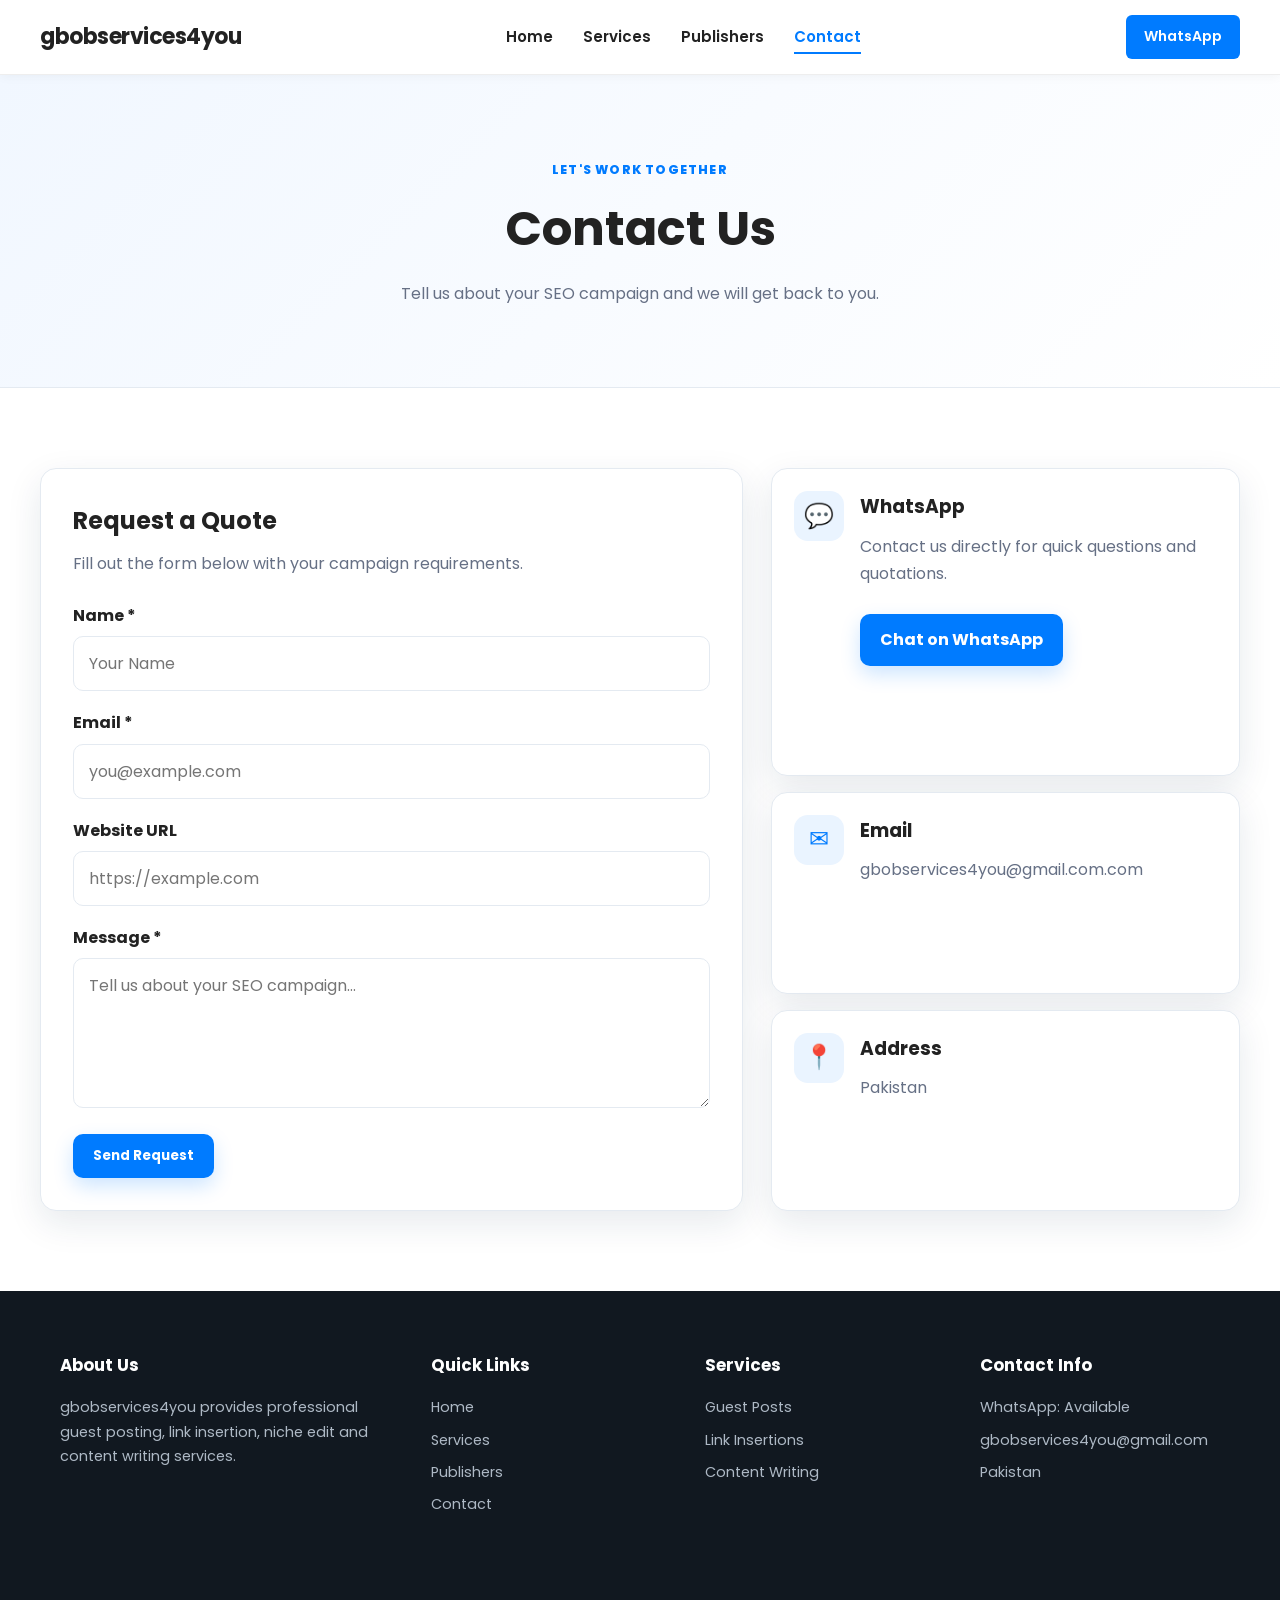
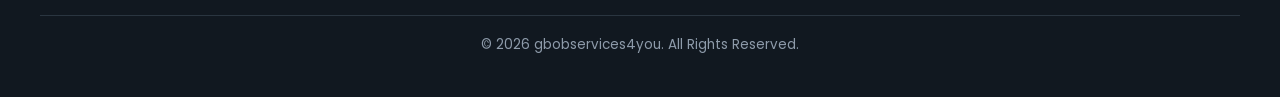
==== contact.html @ 7d3c3a0f "Initial website" ====
<!DOCTYPE html>
<html lang="en">

<head>

<meta charset="UTF-8">

<meta name="viewport" content="width=device-width, initial-scale=1.0">

<title>Contact Us | gbobservices4you</title>

<meta name="description"
content="Contact gbobservices4you for guest posts, link insertions, niche edits and SEO content writing.">

<meta name="robots" content="index, follow">

<!-- Google Analytics Placeholder -->
<!-- Google Ads Conversion Placeholder -->

<link rel="preconnect" href="https://fonts.googleapis.com">

<link rel="preconnect" href="https://fonts.gstatic.com" crossorigin>

<link href="https://fonts.googleapis.com/css2?family=Poppins:wght@400;500;600;700;800&display=swap"
rel="stylesheet">

<link rel="stylesheet" href="css/style.css">

</head>


<body>


<header class="site-header">

<div class="container navbar">

<a href="index.html" class="logo">
gbobservices4you
</a>

<button class="menu-toggle" id="menuToggle">
☰
</button>

<nav>

<ul class="nav-links" id="navLinks">

<li>
<a href="index.html">
Home
</a>
</li>

<li>
<a href="services.html">
Services
</a>
</li>

<li>
<a href="publishers.html">
Publishers
</a>
</li>

<li>
<a href="contact.html" class="active">
Contact
</a>
</li>

</ul>

</nav>

<a href="https://wa.me/+923234424639" class="whatsapp-btn header-whatsapp" data-whatsapp>
WhatsApp
</a>

</div>

</header>



<main>


<section class="page-banner">

<div class="container">

<span class="eyebrow">
Let's Work Together
</span>

<h1>
Contact Us
</h1>

<p>
Tell us about your SEO campaign and we will get back to you.
</p>

</div>

</section>



<section class="section">

<div class="container contact-layout">


<!-- CONTACT FORM -->

<form
class="form-card"
action=https://formspree.io/f/xvkoevgk
method="POST">


<h2>
Request a Quote
</h2>

<p class="form-intro">
Fill out the form below with your campaign requirements.
</p>



<div class="form-group">

<label for="name">
Name *
</label>

<input
type="text"
id="name"
name="name"
placeholder="Your Name"
required>

</div>



<div class="form-group">

<label for="email">
Email *
</label>

<input
type="email"
id="email"
name="email"
placeholder="you@example.com"
required>

</div>



<div class="form-group">

<label for="website">
Website URL
</label>

<input
type="url"
id="website"
name="website"
placeholder="https://example.com">

</div>



<div class="form-group">

<label for="message">
Message *
</label>

<textarea
id="message"
name="message"
placeholder="Tell us about your SEO campaign..."
required></textarea>

</div>


<input
type="hidden"
name="_subject"
value="New SEO Quote Request - gbobservices4you">


<button
type="submit"
class="btn btn-primary">

Send Request

</button>


</form>



<!-- CONTACT INFO -->

<div class="contact-info">


<article class="contact-card">

<div class="icon-box">
💬
</div>

<div>

<h3>
WhatsApp
</h3>

<p>
Contact us directly for quick questions and quotations.
</p>

<br>

<a
href="https://wa.me/+923234424639"
class="btn btn-primary"
data-whatsapp>

Chat on WhatsApp

</a>

</div>

</article>



<article class="contact-card">

<div class="icon-box">
✉
</div>

<div>

<h3>
Email
</h3>

<p>
gbobservices4you@gmail.com.com
</p>

</div>

</article>



<article class="contact-card">

<div class="icon-box">
📍
</div>

<div>

<h3>
Address
</h3>

<p>
Pakistan
</p>

</div>

</article>


</div>


</div>

</section>


</main>



<footer class="footer">

<div class="container">

<div class="footer-grid">


<div>

<h3>
About Us
</h3>

<p>
gbobservices4you provides professional guest posting,
link insertion, niche edit and content writing services.
</p>

</div>


<div>

<h3>
Quick Links
</h3>

<ul>

<li>
<a href="index.html">
Home
</a>
</li>

<li>
<a href="services.html">
Services
</a>
</li>

<li>
<a href="publishers.html">
Publishers
</a>
</li>

<li>
<a href="contact.html">
Contact
</a>
</li>

</ul>

</div>


<div>

<h3>
Services
</h3>

<ul>

<li>
<a href="services.html#guest-post">
Guest Posts
</a>
</li>

<li>
<a href="services.html#link-insertion">
Link Insertions
</a>
</li>

<li>
<a href="services.html#content-writing">
Content Writing
</a>
</li>

</ul>

</div>


<div>

<h3>
Contact Info
</h3>

<ul>

<li>
WhatsApp: Available
</li>

<li>
    gbobservices4you@gmail.com
</li>

<li>
Pakistan
</li>

</ul>

</div>


</div>


<div class="footer-bottom">

© 2026 gbobservices4you.
All Rights Reserved.

</div>

</div>

</footer>


<script src="js/script.js"></script>

</body>

</html>
---- css/style.css ----
:root {

    --blue: #007BFF;
    --blue-dark: #005fc7;

    --black: #222;
    --white: #fff;

    --muted: #667085;

    --light: #f5f8fc;

    --border: #e4eaf1;

    --shadow: 0 12px 35px rgba(20, 45, 80, 0.10);

    --radius: 16px;

    --container: 1180px;

}


* {

    margin: 0;
    padding: 0;

    box-sizing: border-box;

}


html {

    scroll-behavior: smooth;

}


body {

    font-family: "Poppins", sans-serif;

    color: var(--black);

    background: #fff;

    line-height: 1.7;

}


a {

    text-decoration: none;

    color: inherit;

}


img {

    max-width: 100%;

    display: block;

}


.container {

    width: min(92%, var(--container));

    margin: auto;

}


/* HEADER */

.site-header {

    position: sticky;

    top: 0;

    z-index: 1000;

    background: rgba(255, 255, 255, 0.97);

    backdrop-filter: blur(12px);

    border-bottom: 1px solid rgba(0, 0, 0, 0.06);

}


.navbar {

    min-height: 74px;

    display: flex;

    align-items: center;

    justify-content: space-between;

    gap: 20px;

}


.logo {

    font-size: 1.45rem;

    font-weight: 800;

    color: var(--blue);

    letter-spacing: -0.5px;

}


.nav-links {

    display: flex;

    align-items: center;

    gap: 30px;

    list-style: none;

}


.nav-links a {

    font-weight: 600;

    font-size: 0.94rem;

    position: relative;

    padding: 25px 0;

}


.nav-links a::after {

    content: "";

    position: absolute;

    left: 0;

    bottom: 18px;

    width: 0;

    height: 2px;

    background: var(--blue);

    transition: 0.25s;

}


.nav-links a:hover,

.nav-links a.active {

    color: var(--blue);

}


.nav-links a:hover::after,

.nav-links a.active::after {

    width: 100%;

}


/* BUTTONS */

.btn,

.whatsapp-btn {

    display: inline-flex;

    align-items: center;

    justify-content: center;

    gap: 8px;

    border: none;

    cursor: pointer;

    border-radius: 10px;

    padding: 12px 20px;

    font-family: inherit;

    font-weight: 700;

    transition: 0.25s;

}


.whatsapp-btn {

    background: #25D366;

    color: white;

}


.whatsapp-btn:hover {

    transform: translateY(-2px);

}


.btn-primary {

    background: var(--blue);

    color: white;

    box-shadow: 0 8px 20px rgba(0, 123, 255, 0.20);

}


.btn-primary:hover {

    background: var(--blue-dark);

    transform: translateY(-2px);

}


.btn-light {

    background: white;

    color: var(--blue);

}


.btn-light:hover {

    transform: translateY(-2px);

}


.btn-outline {

    border: 1px solid var(--blue);

    color: var(--blue);

    background: white;

}


.btn-outline:hover {

    background: var(--blue);

    color: white;

}


/* MOBILE MENU */

.menu-toggle {

    display: none;

    background: none;

    border: none;

    font-size: 1.7rem;

    cursor: pointer;

}


/* HERO */

.hero {

    min-height: 620px;

    display: flex;

    align-items: center;

    color: white;

    background:

        linear-gradient(
            90deg,
            rgba(0, 32, 68, 0.90),
            rgba(0, 123, 255, 0.50)
        ),

        url("https://images.unsplash.com/photo-1556761175-b413da4baf72?auto=format&fit=crop&w=1800&q=80")

        center / cover;

}


.hero-content {

    max-width: 760px;

    padding: 80px 0;

}


.hero h1 {

    font-size: clamp(2.2rem, 5vw, 4rem);

    line-height: 1.15;

    margin-bottom: 20px;

}


.hero p {

    font-size: 1.08rem;

    max-width: 680px;

    color: #eef6ff;

    margin-bottom: 30px;

}


.hero-actions {

    display: flex;

    gap: 12px;

    flex-wrap: wrap;

}


.eyebrow {

    display: inline-block;

    color: var(--blue);

    font-weight: 800;

    text-transform: uppercase;

    letter-spacing: 1.2px;

    font-size: 0.78rem;

    margin-bottom: 8px;

}


.hero-eyebrow {

    color: #9ed0ff;

}


/* SECTIONS */

.section {

    padding: 80px 0;

}


.section-alt {

    background: var(--light);

}


.section-heading {

    text-align: center;

    max-width: 720px;

    margin: 0 auto 45px;

}


.section-heading h2 {

    font-size: clamp(1.8rem, 3vw, 2.6rem);

    line-height: 1.25;

    margin-bottom: 12px;

}


.section-heading p {

    color: var(--muted);

}


/* CARDS */

.grid-3 {

    display: grid;

    grid-template-columns: repeat(3, 1fr);

    gap: 24px;

}


.card,

.service-box,

.price-card,

.contact-card {

    background: white;

    border: 1px solid var(--border);

    border-radius: var(--radius);

    box-shadow: var(--shadow);

    padding: 30px;

    transition: 0.25s;

}


.card:hover,

.service-box:hover,

.price-card:hover,

.contact-card:hover {

    transform: translateY(-6px);

}


.icon-box {

    width: 54px;

    height: 54px;

    border-radius: 14px;

    background: #eaf4ff;

    color: var(--blue);

    display: grid;

    place-items: center;

    font-size: 1.5rem;

    margin-bottom: 18px;

}


.card h3,

.service-box h3,

.contact-card h3 {

    margin-bottom: 10px;

}


.card p,

.service-box p,

.contact-card p {

    color: var(--muted);

}


/* CTA */

.cta-strip {

    padding: 55px 0;

    background: linear-gradient(
        135deg,
        #006ee6,
        #0094ff
    );

    color: white;

    text-align: center;

}


.cta-strip h2 {

    font-size: 2rem;

    margin-bottom: 12px;

}


.cta-strip p {

    margin-bottom: 22px;

    color: #eaf5ff;

}


/* PAGE BANNER */

.page-banner {

    padding: 80px 0;

    background: linear-gradient(
        135deg,
        #f1f7ff,
        #fff
    );

    border-bottom: 1px solid var(--border);

    text-align: center;

}


.page-banner h1 {

    font-size: clamp(2rem, 4vw, 3rem);

    margin-bottom: 10px;

}


.page-banner p {

    color: var(--muted);

}


/* CHECK LIST */

.check-list {

    list-style: none;

    margin: 18px 0 25px;

}


.check-list li {

    margin: 9px 0;

    color: #475467;

}


.check-list li::before {

    content: "✓";

    color: var(--blue);

    font-weight: 800;

    margin-right: 9px;

}


/* PRICING */

.pricing {

    display: grid;

    grid-template-columns: repeat(3, 1fr);

    gap: 24px;

}


.price-card.featured {

    border: 2px solid var(--blue);

    position: relative;

}


.badge {

    position: absolute;

    top: -13px;

    right: 22px;

    background: var(--blue);

    color: white;

    padding: 5px 12px;

    border-radius: 30px;

    font-size: 0.75rem;

    font-weight: 700;

}


.price-card .amount {

    font-size: 2rem;

    font-weight: 800;

    margin: 12px 0;

    color: var(--blue);

}


.price-card small {

    color: var(--muted);

}


/* PUBLISHERS */
/* =========================================================
   PUBLISHERS PAGE
   ========================================================= */

.publishers-section {
    padding: 100px 20px;
    background: #ffffff;
    min-height: 70vh;
}

.container {
    width: 100%;
    max-width: 1200px;
    margin: 0 auto;
}


/* ================= SECTION HEADING ================= */

.section-heading {
    text-align: center;
    margin-bottom: 45px;
}

.section-label {
    display: inline-block;
    color: #007BFF;
    font-size: 14px;
    font-weight: 600;
    letter-spacing: 1.5px;
    margin-bottom: 10px;
}

.section-heading h1 {
    margin: 0 0 15px;
    font-size: 42px;
    line-height: 1.2;
    color: #222222;
}

.section-heading h1 span {
    color: #007BFF;
}

.section-heading p {
    max-width: 700px;
    margin: 0 auto;
    color: #666666;
    font-size: 16px;
    line-height: 1.7;
}


/* ================= SEARCH ================= */

.publisher-search-box {
    max-width: 700px;
    margin: 0 auto 15px;
}

.publisher-search-box input {
    width: 100%;
    padding: 16px 20px;

    border: 1px solid #dddddd;
    border-radius: 8px;

    font-family: "Poppins", sans-serif;
    font-size: 15px;

    outline: none;

    transition: 0.3s ease;
    box-sizing: border-box;
}

.publisher-search-box input:focus {
    border-color: #007BFF;

    box-shadow:
        0 0 0 3px rgba(0, 123, 255, 0.10);
}

.publisher-results {
    text-align: center;
    color: #666666;
    font-size: 14px;
    margin: 10px 0 25px;
}


/* ================= TABLE ================= */

.publisher-table-wrapper {
    width: 100%;
    overflow-x: auto;

    border: 1px solid #e5e5e5;
    border-radius: 10px;

    background: #ffffff;
}

.publisher-table {
    width: 100%;
    min-width: 1050px;

    border-collapse: collapse;

    font-size: 14px;
}

.publisher-table thead {
    background: #222222;
    color: #ffffff;
}

.publisher-table th {
    padding: 15px 14px;

    text-align: left;

    font-weight: 600;
    white-space: nowrap;
}

.publisher-table td {
    padding: 14px;

    border-bottom: 1px solid #eeeeee;

    color: #444444;

    vertical-align: middle;
}

.publisher-table tbody tr {
    transition: 0.2s ease;
}

.publisher-table tbody tr:hover {
    background: #f7fbff;
}

.publisher-table tbody tr:last-child td {
    border-bottom: none;
}


/* ================= WEBSITE LINK ================= */

.publisher-website {
    color: #007BFF;

    font-weight: 500;

    text-decoration: none;

    display: inline-block;

    max-width: 250px;

    overflow: hidden;

    text-overflow: ellipsis;

    white-space: nowrap;
}

.publisher-website:hover {
    text-decoration: underline;
}


/* ================= ORDER BUTTON ================= */

.order-btn {
    display: inline-block;

    padding: 8px 14px;

    background: #007BFF;

    color: #ffffff;

    border-radius: 6px;

    text-decoration: none;

    font-size: 13px;

    font-weight: 500;

    white-space: nowrap;

    transition: 0.3s ease;
}

.order-btn:hover {
    background: #0056b3;
    transform: translateY(-1px);
}


/* ================= STATUS ================= */

.status-badge {
    display: inline-block;

    padding: 5px 10px;

    border-radius: 20px;

    font-size: 12px;

    font-weight: 600;

    white-space: nowrap;
}

.status-available {
    background: #e8f7ee;
    color: #198754;
}

.status-unavailable {
    background: #fdeaea;
    color: #dc3545;
}

.status-default {
    background: #eeeeee;
    color: #555555;
}


/* ================= TABLE MESSAGE ================= */

.table-message {
    text-align: center !important;

    padding: 35px !important;

    color: #777777 !important;
}


/* =========================================================
   HEADER
   ========================================================= */

.site-header {
    position: sticky;

    top: 0;

    z-index: 1000;

    background: #ffffff;

    border-bottom: 1px solid #eeeeee;

    box-shadow: 0 2px 10px rgba(0, 0, 0, 0.04);
}

.header-container {
    width: 100%;

    max-width: 1200px;

    margin: 0 auto;

    padding: 15px 20px;

    display: flex;

    align-items: center;

    justify-content: space-between;

    gap: 20px;

    box-sizing: border-box;
}

.logo {
    color: #222222;

    text-decoration: none;

    font-size: 22px;

    font-weight: 700;

    white-space: nowrap;
}

.main-nav {
    display: flex;

    align-items: center;

    gap: 25px;
}

.main-nav a {
    color: #333333;

    text-decoration: none;

    font-size: 14px;

    font-weight: 500;

    transition: 0.3s ease;
}

.main-nav a:hover,
.main-nav a.active {
    color: #007BFF;
}

.whatsapp-btn {
    display: inline-block;

    padding: 10px 18px;

    background: #007BFF;

    color: #ffffff;

    text-decoration: none;

    border-radius: 6px;

    font-size: 14px;

    font-weight: 600;

    white-space: nowrap;

    transition: 0.3s ease;
}

.whatsapp-btn:hover {
    background: #0056b3;
}


/* =========================================================
   FOOTER
   ========================================================= */

.site-footer {
    background: #222222;

    color: #ffffff;

    padding-top: 60px;
}

.footer-grid {
    display: grid;

    grid-template-columns:
        repeat(4, 1fr);

    gap: 40px;

    padding: 0 20px 50px;

    box-sizing: border-box;
}

.footer-column h3 {
    margin-top: 0;

    margin-bottom: 20px;

    font-size: 18px;

    color: #ffffff;
}

.footer-column p {
    color: #bbbbbb;

    font-size: 14px;

    line-height: 1.8;

    margin: 0 0 10px;
}

.footer-column a {
    display: block;

    color: #bbbbbb;

    text-decoration: none;

    font-size: 14px;

    margin-bottom: 10px;

    transition: 0.3s ease;
}

.footer-column a:hover {
    color: #007BFF;
}

.footer-column p a {
    display: inline;
    margin: 0;
}

.footer-bottom {
    border-top: 1px solid #3a3a3a;

    text-align: center;

    padding: 20px;
}

.footer-bottom p {
    margin: 0;

    color: #999999;

    font-size: 13px;
}


/* =========================================================
   RESPONSIVE
   ========================================================= */

@media (max-width: 900px) {

    .footer-grid {
        grid-template-columns:
            repeat(2, 1fr);
    }

    .main-nav {
        gap: 15px;
    }

    .section-heading h1 {
        font-size: 36px;
    }
}


@media (max-width: 700px) {

    .header-container {
        flex-wrap: wrap;

        justify-content: center;
    }

    .logo {
        width: 100%;

        text-align: center;
    }

    .main-nav {
        width: 100%;

        justify-content: center;

        flex-wrap: wrap;
    }

    .whatsapp-btn {
        display: none;
    }

    .publishers-section {
        padding: 70px 15px;
    }

    .section-heading h1 {
        font-size: 30px;
    }

    .section-heading p {
        font-size: 14px;
    }

    .footer-grid {
        grid-template-columns: 1fr;

        gap: 30px;
    }
}


@media (max-width: 480px) {

    .main-nav {
        gap: 12px;
    }

    .main-nav a {
        font-size: 13px;
    }

    .section-heading h1 {
        font-size: 27px;
    }

    .publisher-search-box input {
        padding: 14px 15px;

        font-size: 14px;
    }
}
/* CONTACT */

.contact-layout {

    display: grid;

    grid-template-columns: 1.2fr 0.8fr;

    gap: 28px;

}


.form-card {

    padding: 32px;

    background: white;

    border: 1px solid var(--border);

    border-radius: var(--radius);

    box-shadow: var(--shadow);

}


.form-intro {

    color: var(--muted);

    margin: 8px 0 25px;

}


.form-group {

    margin-bottom: 18px;

}


.form-group label {

    display: block;

    font-weight: 700;

    margin-bottom: 7px;

}


.form-group input,

.form-group textarea {

    width: 100%;

    padding: 13px 15px;

    border: 1px solid var(--border);

    border-radius: 10px;

    font: inherit;

    outline: none;

}


.form-group input:focus,

.form-group textarea:focus {

    border-color: var(--blue);

    box-shadow: 0 0 0 3px rgba(0, 123, 255, 0.10);

}


.form-group textarea {

    min-height: 150px;

    resize: vertical;

}


.contact-info {

    display: grid;

    gap: 16px;

}


.contact-card {

    display: flex;

    gap: 16px;

    align-items: flex-start;

    padding: 22px;

}


.contact-card .icon-box {

    flex: 0 0 50px;

    width: 50px;

    height: 50px;

    margin: 0;

}


/* FOOTER */

.footer {

    background: #111820;

    color: #d9e2ec;

    padding: 60px 0 20px;

}


.footer-grid {

    display: grid;

    grid-template-columns: 1.4fr 1fr 1fr 1fr;

    gap: 35px;

}


.footer h3 {

    color: white;

    font-size: 1.05rem;

    margin-bottom: 15px;

}


.footer p,

.footer li,

.footer a {

    color: #aeb9c5;

    font-size: 0.9rem;

}


.footer a:hover {

    color: white;

}


.footer ul {

    list-style: none;

}


.footer li {

    margin: 8px 0;

}


.footer-bottom {

    border-top: 1px solid #2a3540;

    margin-top: 40px;

    padding-top: 18px;

    text-align: center;

    color: #8e9baa;

    font-size: 0.84rem;

}


/* RESPONSIVE */

@media (max-width: 900px) {

    .grid-3,

    .pricing {

        grid-template-columns: 1fr;

    }


    .footer-grid {

        grid-template-columns: repeat(2, 1fr);

    }


    .contact-layout {

        grid-template-columns: 1fr;

    }

}


@media (max-width: 760px) {

    .menu-toggle {

        display: block;

    }


    .nav-links {

        position: absolute;

        top: 74px;

        left: 0;

        right: 0;

        background: white;

        display: none;

        flex-direction: column;

        align-items: stretch;

        gap: 0;

        padding: 10px 6%;

        border-bottom: 1px solid var(--border);

        box-shadow: 0 12px 20px rgba(0,0,0,0.06);

    }


    .nav-links.open {

        display: flex;

    }


    .nav-links a {

        display: block;

        padding: 12px 0;

    }


    .nav-links a::after {

        display: none;

    }


    .header-whatsapp {

        display: none;

    }


    .hero {

        min-height: 570px;

    }


    .hero-content {

        padding: 60px 0;

    }


    .section {

        padding: 60px 0;

    }

}


@media (max-width: 520px) {

    .footer-grid {

        grid-template-columns: 1fr;

    }


    .navbar {

        min-height: 68px;

    }


    .nav-links {

        top: 68px;

    }


    .logo {

        font-size: 1.2rem;

    }


    .hero h1 {

        font-size: 2.15rem;

    }


    .hero-actions .btn {

        width: 100%;

    }

}
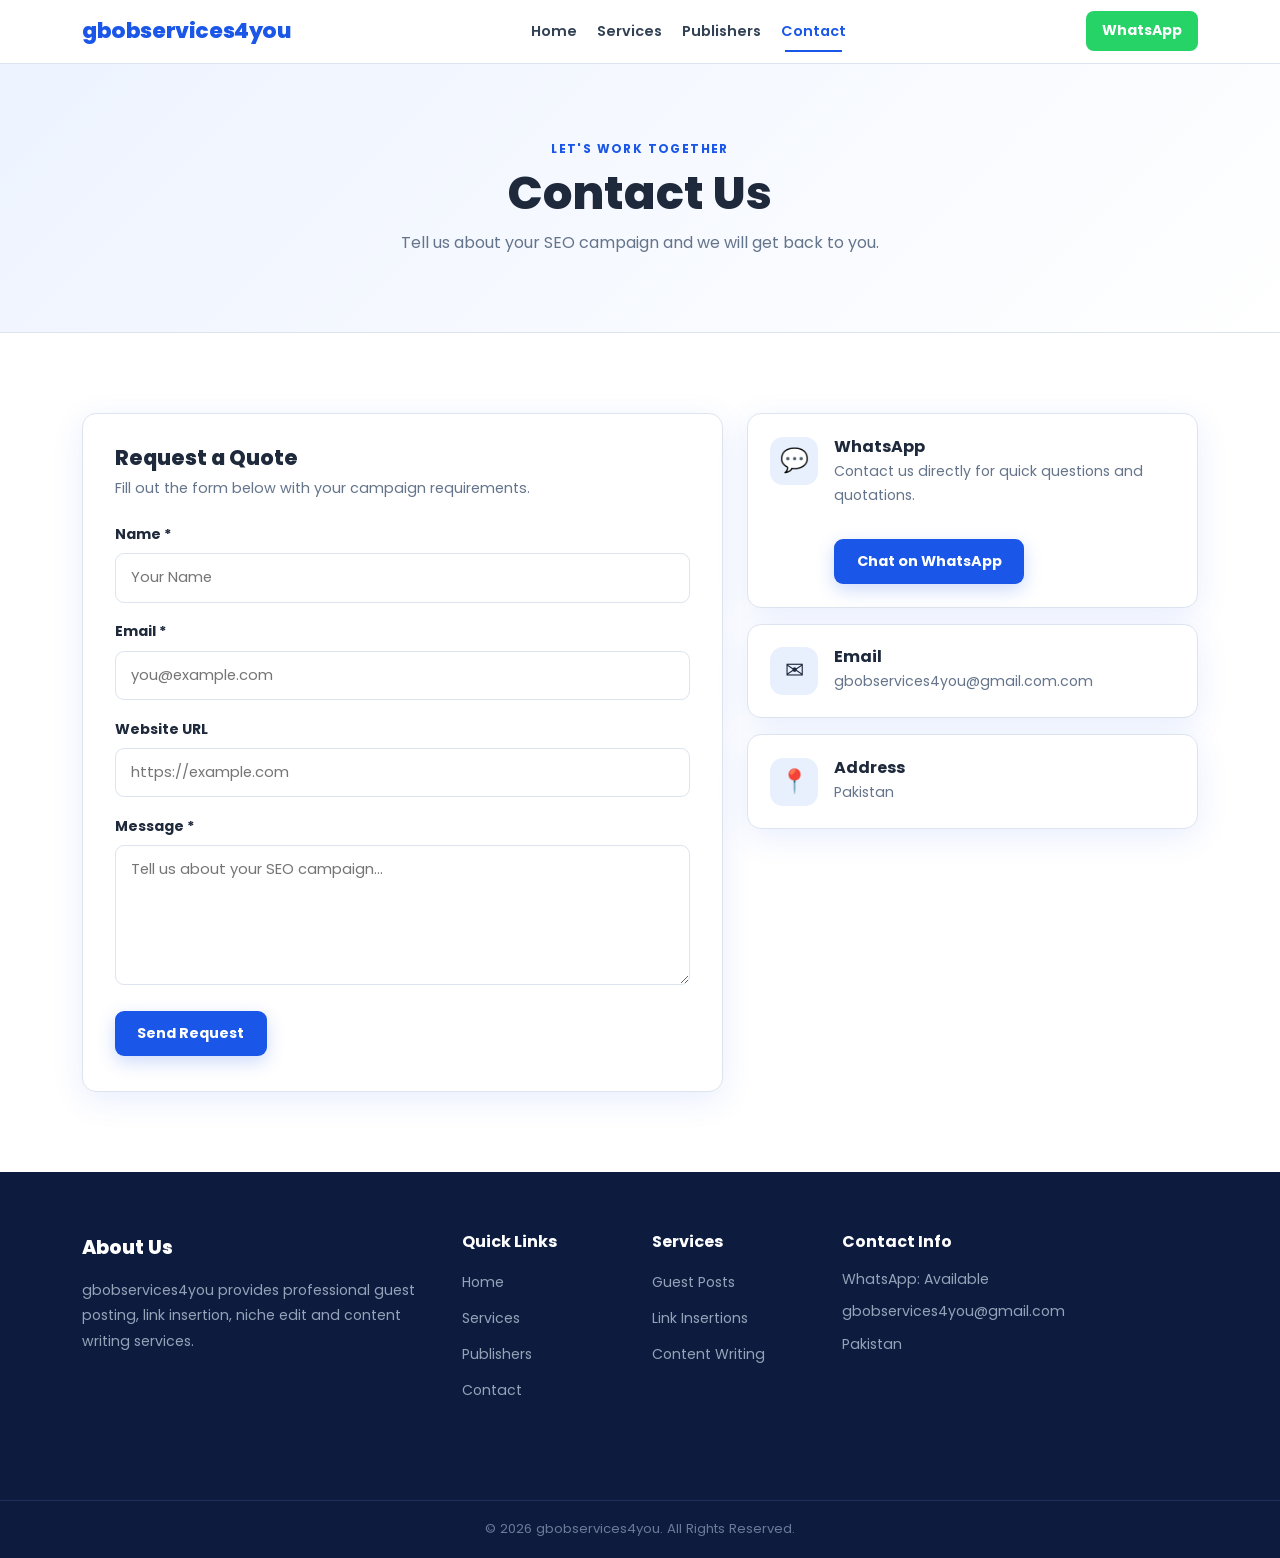
==== commit 7f59f486: "Update gbobservices4you website" ====
--- a/contact.html
+++ b/contact.html
@@ -1,447 +1,208 @@
 <!DOCTYPE html>
 <html lang="en">
-
 <head>
-
-<meta charset="UTF-8">
-
-<meta name="viewport" content="width=device-width, initial-scale=1.0">
-
-<title>Contact Us | gbobservices4you</title>
-
-<meta name="description"
-content="Contact gbobservices4you for guest posts, link insertions, niche edits and SEO content writing.">
-
-<meta name="robots" content="index, follow">
-
-<!-- Google Analytics Placeholder -->
-<!-- Google Ads Conversion Placeholder -->
-
-<link rel="preconnect" href="https://fonts.googleapis.com">
-
-<link rel="preconnect" href="https://fonts.gstatic.com" crossorigin>
-
-<link href="https://fonts.googleapis.com/css2?family=Poppins:wght@400;500;600;700;800&display=swap"
-rel="stylesheet">
-
-<link rel="stylesheet" href="css/style.css">
-
+  <meta charset="UTF-8">
+  <meta name="viewport" content="width=device-width, initial-scale=1.0">
+  <title>Contact Us | gbobservices4you</title>
+  <meta name="description" content="Contact gbobservices4you for guest posts, link insertions, niche edits and SEO content writing.">
+  <meta name="robots" content="index, follow">
+
+  <!-- Google Analytics Placeholder -->
+  <!-- Google Ads Conversion Placeholder -->
+
+  <!-- Bootstrap 5 CSS -->
+  <link href="https://cdn.jsdelivr.net/npm/bootstrap@5.3.3/dist/css/bootstrap.min.css" rel="stylesheet">
+
+  <!-- Google Fonts -->
+  <link rel="preconnect" href="https://fonts.googleapis.com">
+  <link rel="preconnect" href="https://fonts.gstatic.com" crossorigin>
+  <link href="https://fonts.googleapis.com/css2?family=Poppins:wght@400;500;600;700;800&display=swap" rel="stylesheet">
+
+  <!-- Custom CSS -->
+  <link rel="stylesheet" href="css/style.css">
 </head>
 
-
 <body>
 
-
+<!-- ==================== HEADER ==================== -->
 <header class="site-header">
-
-<div class="container navbar">
-
-<a href="index.html" class="logo">
-gbobservices4you
-</a>
-
-<button class="menu-toggle" id="menuToggle">
-☰
-</button>
-
-<nav>
-
-<ul class="nav-links" id="navLinks">
-
-<li>
-<a href="index.html">
-Home
-</a>
-</li>
-
-<li>
-<a href="services.html">
-Services
-</a>
-</li>
-
-<li>
-<a href="publishers.html">
-Publishers
-</a>
-</li>
-
-<li>
-<a href="contact.html" class="active">
-Contact
-</a>
-</li>
-
-</ul>
-
-</nav>
-
-<a href="https://wa.me/+923234424639" class="whatsapp-btn header-whatsapp" data-whatsapp>
-WhatsApp
-</a>
-
-</div>
-
+  <nav class="navbar navbar-expand-lg py-2">
+    <div class="container">
+
+      <a href="index.html" class="navbar-brand">gbobservices4you</a>
+
+      <button class="navbar-toggler" type="button"
+        data-bs-toggle="collapse" data-bs-target="#mainNav"
+        aria-controls="mainNav" aria-expanded="false" aria-label="Toggle navigation">
+        ☰
+      </button>
+
+      <div class="collapse navbar-collapse" id="mainNav">
+        <ul class="navbar-nav mx-auto mb-2 mb-lg-0 gap-lg-1">
+          <li class="nav-item"><a href="index.html" class="nav-link">Home</a></li>
+          <li class="nav-item"><a href="services.html" class="nav-link">Services</a></li>
+          <li class="nav-item"><a href="publishers.html" class="nav-link">Publishers</a></li>
+          <li class="nav-item"><a href="contact.html" class="nav-link active">Contact</a></li>
+        </ul>
+        <a href="https://wa.me/+923234424639" class="btn-whatsapp ms-lg-3 mt-2 mt-lg-0" data-whatsapp>
+          WhatsApp
+        </a>
+      </div>
+
+    </div>
+  </nav>
 </header>
 
 
-
 <main>
 
-
-<section class="page-banner">
-
-<div class="container">
-
-<span class="eyebrow">
-Let's Work Together
-</span>
-
-<h1>
-Contact Us
-</h1>
-
-<p>
-Tell us about your SEO campaign and we will get back to you.
-</p>
-
-</div>
-
-</section>
-
-
-
-<section class="section">
-
-<div class="container contact-layout">
-
-
-<!-- CONTACT FORM -->
-
-<form
-class="form-card"
-action=https://formspree.io/f/xvkoevgk
-method="POST">
-
-
-<h2>
-Request a Quote
-</h2>
-
-<p class="form-intro">
-Fill out the form below with your campaign requirements.
-</p>
-
-
-
-<div class="form-group">
-
-<label for="name">
-Name *
-</label>
-
-<input
-type="text"
-id="name"
-name="name"
-placeholder="Your Name"
-required>
-
-</div>
-
-
-
-<div class="form-group">
-
-<label for="email">
-Email *
-</label>
-
-<input
-type="email"
-id="email"
-name="email"
-placeholder="you@example.com"
-required>
-
-</div>
-
-
-
-<div class="form-group">
-
-<label for="website">
-Website URL
-</label>
-
-<input
-type="url"
-id="website"
-name="website"
-placeholder="https://example.com">
-
-</div>
-
-
-
-<div class="form-group">
-
-<label for="message">
-Message *
-</label>
-
-<textarea
-id="message"
-name="message"
-placeholder="Tell us about your SEO campaign..."
-required></textarea>
-
-</div>
-
-
-<input
-type="hidden"
-name="_subject"
-value="New SEO Quote Request - gbobservices4you">
-
-
-<button
-type="submit"
-class="btn btn-primary">
-
-Send Request
-
-</button>
-
-
-</form>
-
-
-
-<!-- CONTACT INFO -->
-
-<div class="contact-info">
-
-
-<article class="contact-card">
-
-<div class="icon-box">
-💬
-</div>
-
-<div>
-
-<h3>
-WhatsApp
-</h3>
-
-<p>
-Contact us directly for quick questions and quotations.
-</p>
-
-<br>
-
-<a
-href="https://wa.me/+923234424639"
-class="btn btn-primary"
-data-whatsapp>
-
-Chat on WhatsApp
-
-</a>
-
-</div>
-
-</article>
-
-
-
-<article class="contact-card">
-
-<div class="icon-box">
-✉
-</div>
-
-<div>
-
-<h3>
-Email
-</h3>
-
-<p>
-gbobservices4you@gmail.com.com
-</p>
-
-</div>
-
-</article>
-
-
-
-<article class="contact-card">
-
-<div class="icon-box">
-📍
-</div>
-
-<div>
-
-<h3>
-Address
-</h3>
-
-<p>
-Pakistan
-</p>
-
-</div>
-
-</article>
-
-
-</div>
-
-
-</div>
-
-</section>
-
+  <!-- ==================== PAGE BANNER ==================== -->
+  <section class="page-banner">
+    <div class="container">
+      <span class="eyebrow">Let's Work Together</span>
+      <h1>Contact Us</h1>
+      <p>Tell us about your SEO campaign and we will get back to you.</p>
+    </div>
+  </section>
+
+
+  <!-- ==================== CONTACT LAYOUT ==================== -->
+  <section class="section-py">
+    <div class="container">
+      <div class="row g-4 align-items-start">
+
+        <!-- CONTACT FORM — DO NOT MODIFY (formspree) -->
+        <div class="col-lg-7">
+          <form
+            class="form-card"
+            action="https://formspree.io/f/xvkoevgk"
+            method="POST">
+
+            <h2>Request a Quote</h2>
+            <p class="form-intro">Fill out the form below with your campaign requirements.</p>
+
+            <div class="form-group">
+              <label for="name">Name *</label>
+              <input type="text" id="name" name="name" placeholder="Your Name" required>
+            </div>
+
+            <div class="form-group">
+              <label for="email">Email *</label>
+              <input type="email" id="email" name="email" placeholder="you@example.com" required>
+            </div>
+
+            <div class="form-group">
+              <label for="website">Website URL</label>
+              <input type="url" id="website" name="website" placeholder="https://example.com">
+            </div>
+
+            <div class="form-group">
+              <label for="message">Message *</label>
+              <textarea id="message" name="message" placeholder="Tell us about your SEO campaign..." required></textarea>
+            </div>
+
+            <input type="hidden" name="_subject" value="New SEO Quote Request - gbobservices4you">
+
+            <button type="submit" class="btn-primary-custom">Send Request</button>
+
+          </form>
+        </div>
+
+        <!-- CONTACT INFO -->
+        <div class="col-lg-5">
+          <div class="d-flex flex-column gap-3">
+
+            <article class="contact-card">
+              <div class="icon-box">💬</div>
+              <div>
+                <h3>WhatsApp</h3>
+                <p>Contact us directly for quick questions and quotations.</p>
+                <br>
+                <a href="https://wa.me/+923234424639" class="btn-primary-custom mt-1" data-whatsapp>
+                  Chat on WhatsApp
+                </a>
+              </div>
+            </article>
+
+            <article class="contact-card">
+              <div class="icon-box">✉</div>
+              <div>
+                <h3>Email</h3>
+                <p>gbobservices4you@gmail.com.com</p>
+              </div>
+            </article>
+
+            <article class="contact-card">
+              <div class="icon-box">📍</div>
+              <div>
+                <h3>Address</h3>
+                <p>Pakistan</p>
+              </div>
+            </article>
+
+          </div>
+        </div>
+
+      </div>
+    </div>
+  </section>
 
 </main>
 
 
-
-<footer class="footer">
-
-<div class="container">
-
-<div class="footer-grid">
-
-
-<div>
-
-<h3>
-About Us
-</h3>
-
-<p>
-gbobservices4you provides professional guest posting,
-link insertion, niche edit and content writing services.
-</p>
-
-</div>
-
-
-<div>
-
-<h3>
-Quick Links
-</h3>
-
-<ul>
-
-<li>
-<a href="index.html">
-Home
-</a>
-</li>
-
-<li>
-<a href="services.html">
-Services
-</a>
-</li>
-
-<li>
-<a href="publishers.html">
-Publishers
-</a>
-</li>
-
-<li>
-<a href="contact.html">
-Contact
-</a>
-</li>
-
-</ul>
-
-</div>
-
-
-<div>
-
-<h3>
-Services
-</h3>
-
-<ul>
-
-<li>
-<a href="services.html#guest-post">
-Guest Posts
-</a>
-</li>
-
-<li>
-<a href="services.html#link-insertion">
-Link Insertions
-</a>
-</li>
-
-<li>
-<a href="services.html#content-writing">
-Content Writing
-</a>
-</li>
-
-</ul>
-
-</div>
-
-
-<div>
-
-<h3>
-Contact Info
-</h3>
-
-<ul>
-
-<li>
-WhatsApp: Available
-</li>
-
-<li>
-    gbobservices4you@gmail.com
-</li>
-
-<li>
-Pakistan
-</li>
-
-</ul>
-
-</div>
-
-
-</div>
-
-
-<div class="footer-bottom">
-
-© 2026 gbobservices4you.
-All Rights Reserved.
-
-</div>
-
-</div>
-
+<!-- ==================== FOOTER ==================== -->
+<footer class="site-footer">
+  <div class="container">
+    <div class="row g-4 pb-5">
+
+      <div class="col-lg-4 col-md-6">
+        <div class="footer-brand">About Us</div>
+        <p>gbobservices4you provides professional guest posting, link insertion, niche edit and content writing services.</p>
+      </div>
+
+      <div class="col-sm-4 col-lg-2 col-md-3">
+        <h5>Quick Links</h5>
+        <ul class="footer-links">
+          <li><a href="index.html">Home</a></li>
+          <li><a href="services.html">Services</a></li>
+          <li><a href="publishers.html">Publishers</a></li>
+          <li><a href="contact.html">Contact</a></li>
+        </ul>
+      </div>
+
+      <div class="col-sm-4 col-lg-2 col-md-3">
+        <h5>Services</h5>
+        <ul class="footer-links">
+          <li><a href="services.html#guest-post">Guest Posts</a></li>
+          <li><a href="services.html#link-insertion">Link Insertions</a></li>
+          <li><a href="services.html#content-writing">Content Writing</a></li>
+        </ul>
+      </div>
+
+      <div class="col-sm-4 col-lg-4 col-md-6">
+        <h5>Contact Info</h5>
+        <ul class="footer-info list-unstyled">
+          <li>WhatsApp: Available</li>
+          <li>gbobservices4you@gmail.com</li>
+          <li>Pakistan</li>
+        </ul>
+      </div>
+
+    </div>
+  </div>
+
+  <div class="footer-bottom">
+    <div class="container">
+      © 2026 gbobservices4you. All Rights Reserved.
+    </div>
+  </div>
 </footer>
 
 
+<!-- Bootstrap 5 JS -->
+<script src="https://cdn.jsdelivr.net/npm/bootstrap@5.3.3/dist/js/bootstrap.bundle.min.js"></script>
+<!-- Custom JS -->
 <script src="js/script.js"></script>
 
 </body>
-
 </html>
